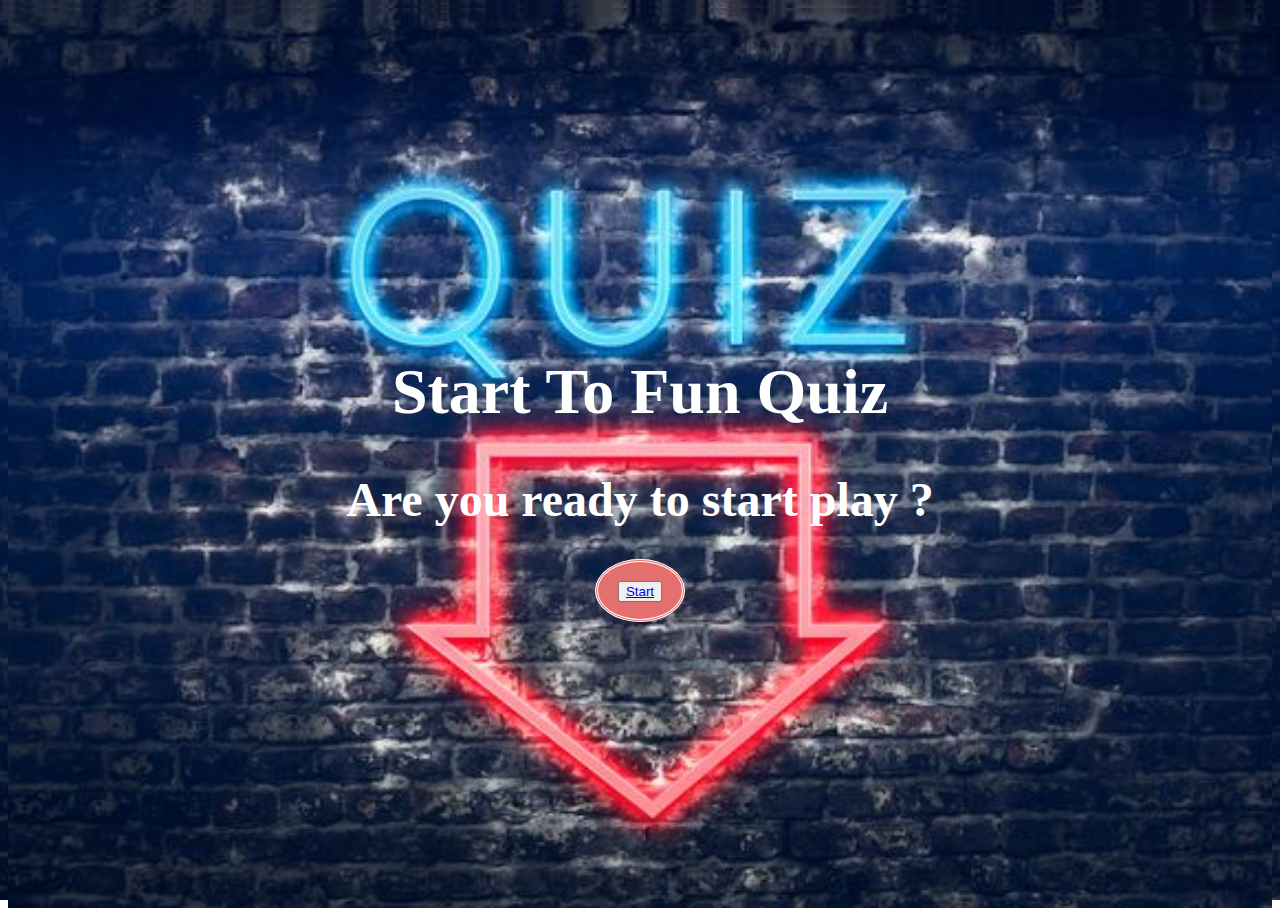
==== homepage.html @ e5ff6476 "count feature" ====
<!DOCTYPE html>
<html lang="en">
 <head>
    <meta charset="UTF-8">
    <meta name="viewport" content="width=device-width, initial-scale=1.0">
    <script src="main.js"></script>
    <link rel="stylesheet" href="homepage.css">
    <title>Games</title>
 </head>

 <body>

   <div class="home_page">
     <div id="game" >
       
          <h1>Start To Fun Quiz</h1>
          <h2>  Are you ready to start play ?</h2>
          
         <div id="startbtn">
          <button ><a href="quiz1.html"> Start </a> </button>
         </div>
      
        

       </div>
   </div>
 </body>

 </html>
---- homepage.css ----
body , html {

    display: grid;
    height: 100%;
    background-image: url("./0_Quiz.jpg");
    background-repeat: no-repeat;
    background-size: cover;
    text-align: center;
    background-position: center;
}



.home_page {
 
 height:100% ;
 align-items: center;
 align-content: center;
 color: white;
 font-size: xx-large;
 font-family: cursive;
  }
 
 
  #startbtn {
      border-radius: 100%;
      padding: 20px;
      text-align: center;
      display: inline;
      font-size: 16px;
      margin: 4px 2px;
      cursor: pointer;
      border-style: double;
      background-color: rgb(228, 111, 111);
    }
    #startbtn:hover{
      background-color: rgb(228, 111, 111);}

      
    @media all and (max-width: 800px) {
      .header {
      
        grid-template-columns:auto;
        justify-content: center;
      }
      .quiz {
        height: 150px; }
  
    }
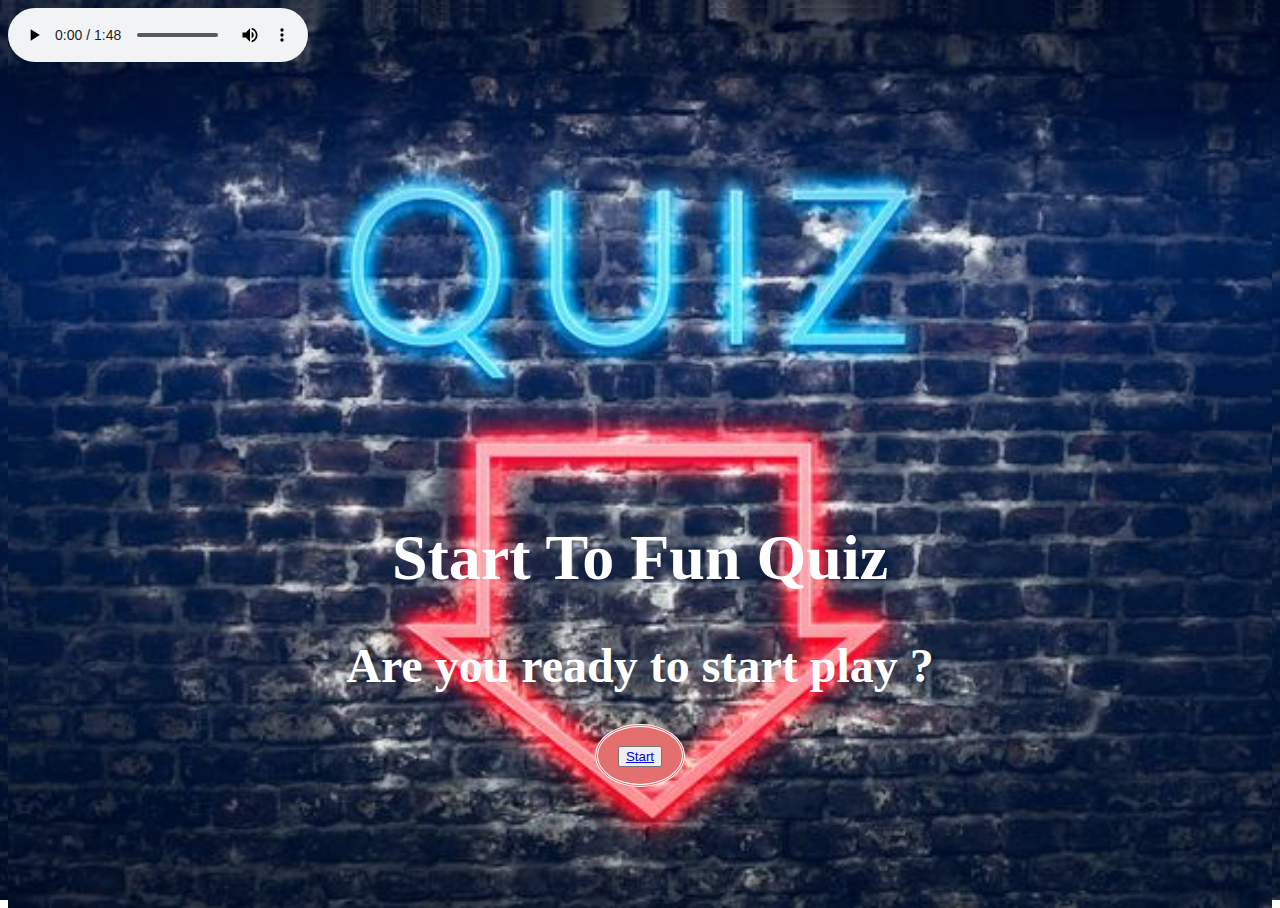
==== commit 3a68bace: "adding music" ====
--- a/homepage.html
+++ b/homepage.html
@@ -1,29 +1,26 @@
 <!DOCTYPE html>
 <html lang="en">
- <head>
-    <meta charset="UTF-8">
-    <meta name="viewport" content="width=device-width, initial-scale=1.0">
+  <head>
+    <meta charset="UTF-8" />
+    <meta name="viewport" content="width=device-width, initial-scale=1.0" />
     <script src="main.js"></script>
-    <link rel="stylesheet" href="homepage.css">
+    <link rel="stylesheet" href="homepage.css" />
     <title>Games</title>
- </head>
-
- <body>
-
-   <div class="home_page">
-     <div id="game" >
-       
-          <h1>Start To Fun Quiz</h1>
-          <h2>  Are you ready to start play ?</h2>
-          
-         <div id="startbtn">
-          <button ><a href="quiz1.html"> Start </a> </button>
-         </div>
-      
-        
-
-       </div>
-   </div>
- </body>
-
- </html>+  </head>
+  <audio controls autoplay="autoplay">
+    <source src="./Music1.mp3" type="audio/mpeg" allow="autoplay">
+  </audio>
+  <body>
+    <div class="home_page">
+      <div id="game">
+        <h1>Start To Fun Quiz</h1>
+        <h2>Are you ready to start play ?</h2>
+        <footer>
+          <div id="startbtn">
+            <button id="stbtn"><a href="quiz1.html"> Start </a></button>
+          </div>
+        </footer>
+      </div>
+    </div>
+  </body>
+</html>
